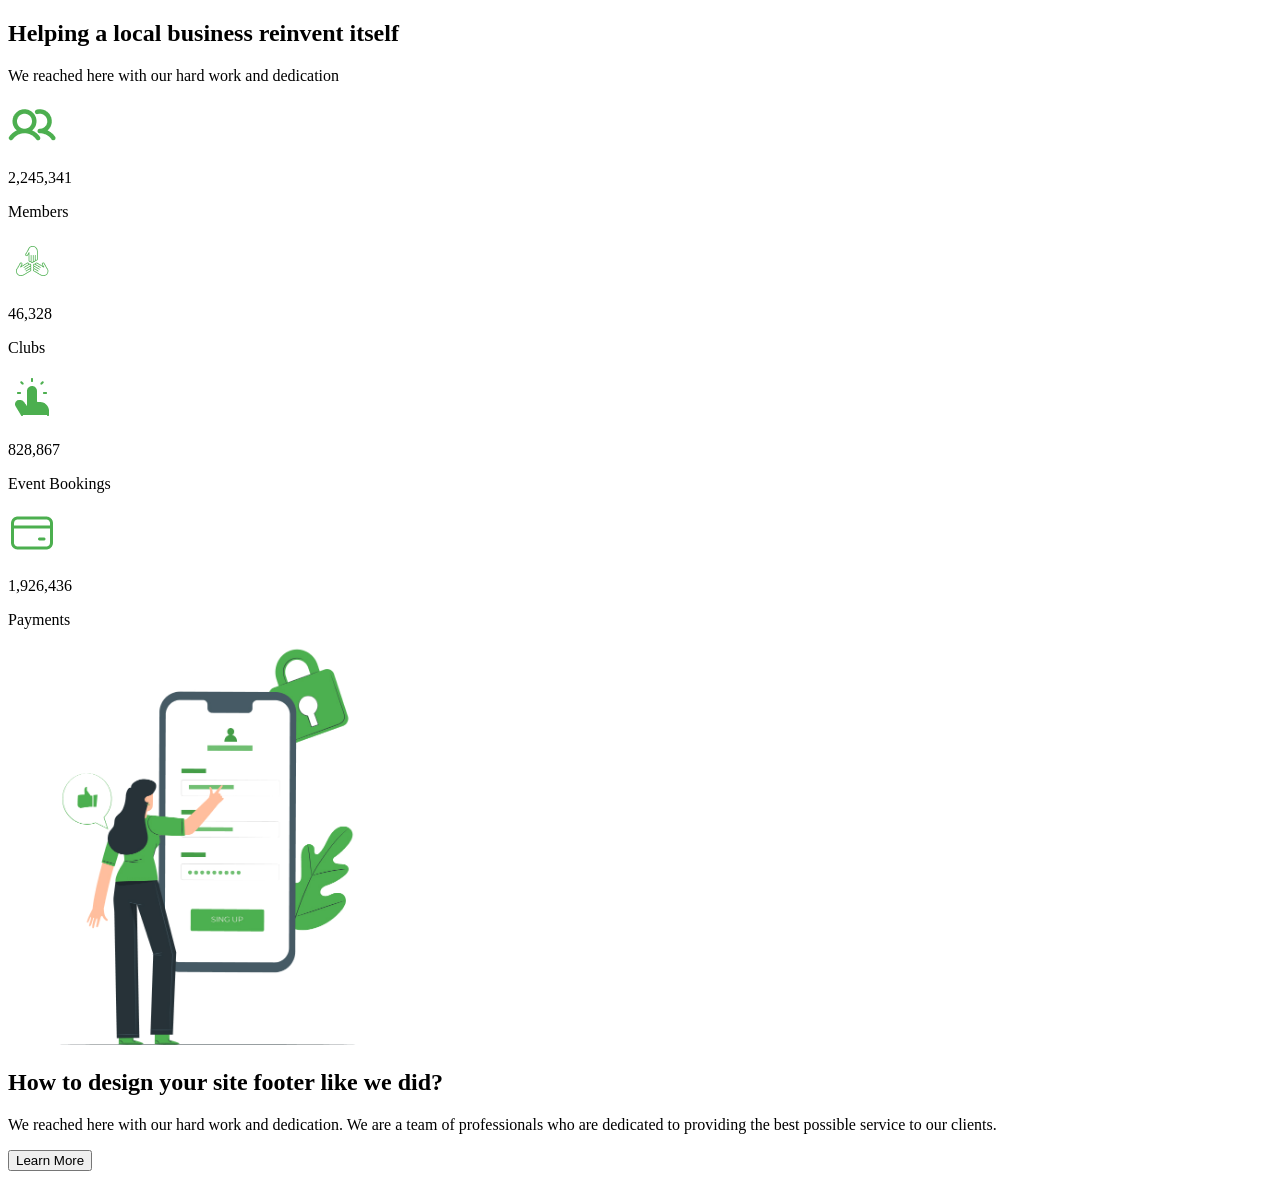
==== tast-1/index.html @ 94c597a1 "feat: write header and section html" ====
<!DOCTYPE html>
<html lang="en">
  <head>
    <meta charset="UTF-8" />
    <meta name="viewport" content="width=device-width, initial-scale=1.0" />
    <link rel="stylesheet" href="styles.css" />
    <title>Task 1</title>
  </head>
  <body>
    <header class="clearfix">
      <div class="title-container">
        <h2>
          Helping a local <span class="new-line">business reinvent itself</span>
        </h2>
        <p>We reached here with our hard work and dedication</p>
      </div>
      <div>
        <div class="stats-container clearfix">
          <div class="stats-item">
            <img src="assets/images/Icon.png" class="icon" alt="members icon" />
            <div class="stats-item-content">
              <p class="stats-item-number">2,245,341</p>
              <p class="stats-item-text">Members</p>
            </div>
          </div>
          <div class="stats-item">
            <img src="assets/images/club.png" class="icon" alt="clubs icon" />
            <div class="stats-item-content">
              <p class="stats-item-number">46,328</p>
              <p class="stats-item-text">Clubs</p>
            </div>
          </div>
        </div>
        <div class="stats-container clearfix">
          <div class="stats-item">
            <img
              src="assets/images/Icon3.png"
              class="icon"
              alt="event bookings icon"
            />
            <div class="stats-item-content">
              <p class="stats-item-number">828,867</p>
              <p class="stats-item-text">Event Bookings</p>
            </div>
          </div>
          <div class="stats-item">
            <img
              src="assets/images/Icon4.png"
              class="icon"
              alt="payments icon"
            />
            <div class="stats-item-content">
              <p class="stats-item-number">1,926,436</p>
              <p class="stats-item-text">Payments</p>
            </div>
          </div>
        </div>
      </div>
    </header>
    <section class="clearfix">
      <div class="section-image">
        <img height="400px" src="assets/images/pana.jpg" alt="mobile" />
      </div>
      <div class="section-content">
        <h2>How to design your site footer like we did?</h2>
        <p>
          We reached here with our hard work and dedication. We are a team of
          professionals who are dedicated to providing the best possible service
          to our clients.
        </p>
        <button class="learn-more-button">Learn More</button>
      </div>
    </section>
  </body>
</html>
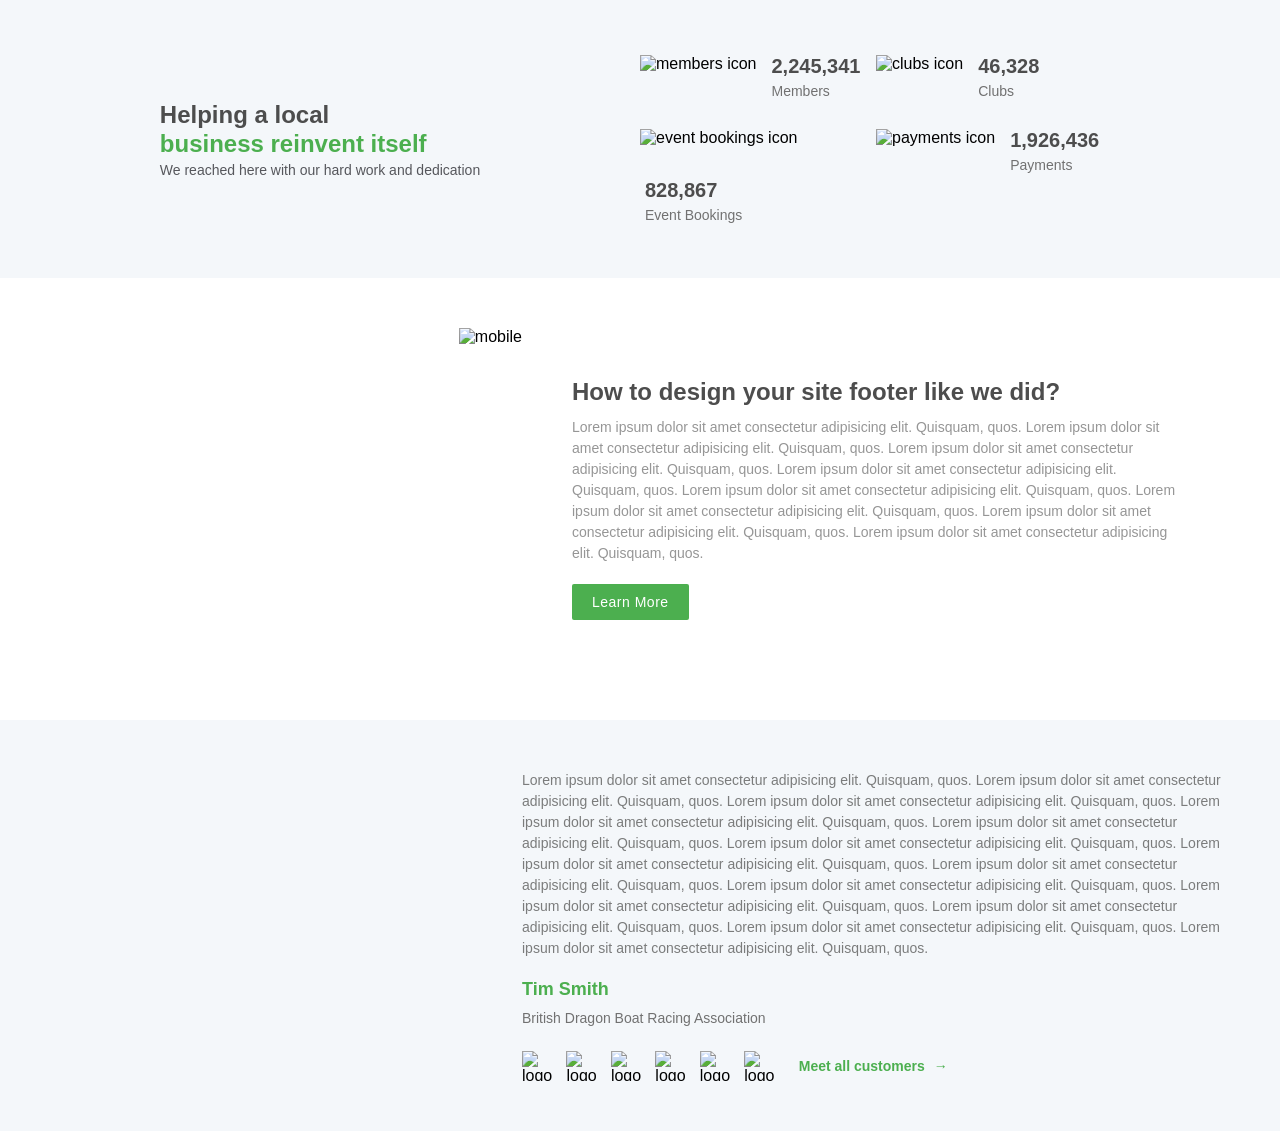
==== commit 9435a095: "feat: footer html and css code" ====
--- a/tast-1/index.html
+++ b/tast-1/index.html
@@ -10,11 +10,12 @@
     <header class="clearfix">
       <div class="title-container">
         <h2>
-          Helping a local <span class="new-line">business reinvent itself</span>
+          Helping a local
+          <span class="new-line">business reinvent itself</span>
         </h2>
         <p>We reached here with our hard work and dedication</p>
       </div>
-      <div>
+      <div class="stats-container-wrapper">
         <div class="stats-container clearfix">
           <div class="stats-item">
             <img src="assets/images/Icon.png" class="icon" alt="members icon" />
@@ -64,12 +65,77 @@
       <div class="section-content">
         <h2>How to design your site footer like we did?</h2>
         <p>
-          We reached here with our hard work and dedication. We are a team of
-          professionals who are dedicated to providing the best possible service
-          to our clients.
+          Lorem ipsum dolor sit amet consectetur adipisicing elit. Quisquam,
+          quos. Lorem ipsum dolor sit amet consectetur adipisicing elit.
+          Quisquam, quos. Lorem ipsum dolor sit amet consectetur adipisicing
+          elit. Quisquam, quos. Lorem ipsum dolor sit amet consectetur
+          adipisicing elit. Quisquam, quos. Lorem ipsum dolor sit amet
+          consectetur adipisicing elit. Quisquam, quos. Lorem ipsum dolor sit
+          amet consectetur adipisicing elit. Quisquam, quos. Lorem ipsum dolor
+          sit amet consectetur adipisicing elit. Quisquam, quos. Lorem ipsum
+          dolor sit amet consectetur adipisicing elit. Quisquam, quos.
         </p>
         <button class="learn-more-button">Learn More</button>
       </div>
     </section>
+    <footer class="clearfix">
+      <div class="footer-space"></div>
+      <div class="footer-content">
+        <p class="footer-content-text">
+          Lorem ipsum dolor sit amet consectetur adipisicing elit. Quisquam,
+          quos. Lorem ipsum dolor sit amet consectetur adipisicing elit.
+          Quisquam, quos. Lorem ipsum dolor sit amet consectetur adipisicing
+          elit. Quisquam, quos. Lorem ipsum dolor sit amet consectetur
+          adipisicing elit. Quisquam, quos. Lorem ipsum dolor sit amet
+          consectetur adipisicing elit. Quisquam, quos. Lorem ipsum dolor sit
+          amet consectetur adipisicing elit. Quisquam, quos. Lorem ipsum dolor
+          sit amet consectetur adipisicing elit. Quisquam, quos. Lorem ipsum
+          dolor sit amet consectetur adipisicing elit. Quisquam, quos. Lorem
+          ipsum dolor sit amet consectetur adipisicing elit. Quisquam, quos.
+          Lorem ipsum dolor sit amet consectetur adipisicing elit. Quisquam,
+          quos. Lorem ipsum dolor sit amet consectetur adipisicing elit.
+          Quisquam, quos. Lorem ipsum dolor sit amet consectetur adipisicing
+          elit. Quisquam, quos. Lorem ipsum dolor sit amet consectetur
+          adipisicing elit. Quisquam, quos.
+        </p>
+        <p class="footer-contact-name">Tim Smith</p>
+        <p class="footer-contact-company">
+          British Dragon Boat Racing Association
+        </p>
+        <div class="footer-customers-logos">
+          <img class="customer-logo" src="assets/images/Logo.png" alt="logo" />
+          <img
+            class="customer-logo"
+            src="assets/images/Logo-1.png"
+            alt="logo1"
+          />
+          <img
+            class="customer-logo"
+            src="assets/images/Logo-2.png"
+            alt="logo2"
+          />
+          <img
+            class="customer-logo"
+            src="assets/images/Logo-3.png"
+            alt="logo3"
+          />
+          <img
+            class="customer-logo"
+            src="assets/images/Logo-4.png"
+            alt="logo4"
+          />
+          <img
+            class="customer-logo"
+            src="assets/images/Logo-5.png"
+            alt="logo5"
+          />
+          <span class="meet-all-customers-container">
+            <a href="#" class="meet-all-customers-link"
+              >Meet all customers <span class="right-arrow">&#8594;</span></a
+            >
+          </span>
+        </div>
+      </div>
+    </footer>
   </body>
 </html>
--- a/tast-1/styles.css
+++ b/tast-1/styles.css
@@ -0,0 +1,189 @@
+* {
+  margin: 0;
+  padding: 0;
+  box-sizing: border-box;
+}
+
+body {
+  font-family: Arial, sans-serif;
+}
+
+footer,
+header {
+  background-color: #f4f7fa;
+  padding: 50px;
+}
+
+header {
+  position: relative;
+}
+
+p {
+  font-size: 14px;
+  color: #56575c;
+}
+
+section {
+  padding: 50px;
+}
+
+.clearfix::after {
+  content: "";
+  clear: both;
+  display: table;
+}
+
+.customer-logo {
+  width: 30px;
+  height: 30px;
+  margin-right: 10px;
+}
+
+.customer-logo,
+.meet-all-customers-container {
+  display: inline-block;
+  vertical-align: middle;
+}
+
+.footer-contact-name {
+  font-size: 18px;
+  font-weight: bold;
+  margin-bottom: 10px;
+}
+
+.footer-contact-company {
+  font-weight: 100;
+  margin-bottom: 25px;
+}
+
+.footer-content {
+  float: right;
+  width: 60%;
+}
+
+.footer-content-text {
+  line-height: 1.5;
+  margin-bottom: 20px;
+  color: #7b7c7c;
+}
+
+.footer-space {
+  float: left;
+  width: 40%;
+  min-height: 100%;
+}
+
+.icon {
+  float: left;
+  padding-top: 5px;
+  padding-bottom: 5px;
+  height: 50px;
+  margin-right: 10px;
+}
+
+.learn-more-button {
+  padding: 10px 20px;
+  background-color: #4caf4f;
+  color: white;
+  border: none;
+  border-radius: 2px;
+  font-size: 14px;
+  letter-spacing: 0.5px;
+}
+
+.meet-all-customers-container {
+  margin-left: 10px;
+}
+
+.meet-all-customers-link {
+  font-size: 14px;
+  font-weight: 600;
+  margin-right: 10px;
+  text-decoration: none;
+}
+
+.new-line {
+  display: block;
+}
+
+.right-arrow {
+  font-size: 14px;
+  font-weight: 600;
+  padding-left: 5px;
+}
+
+.section-content {
+  float: right;
+  padding: 50px;
+  width: 60%;
+}
+
+.section-content h2 {
+  color: #4d4d4d;
+  line-height: 1.2;
+  margin-bottom: 10px;
+}
+
+.section-content p {
+  margin-bottom: 20px;
+  line-height: 1.5;
+  font-weight: 100;
+  color: #969696;
+}
+
+.section-image {
+  float: left;
+  text-align: right;
+  width: 40%;
+}
+
+.stats-container-wrapper {
+  float: right;
+  width: 50%;
+}
+
+.stats-container + .stats-container {
+  margin-top: 20px;
+}
+
+.stats-item {
+  width: 40%;
+  float: left;
+}
+
+.stats-item-content {
+  float: left;
+  padding: 5px;
+}
+
+.stats-item-number {
+  color: #4d4d4d;
+  font-size: 20px;
+  font-weight: bold;
+  margin-bottom: 5px;
+}
+
+.stats-item-text,
+.footer-contact-company {
+  color: #717171;
+}
+
+.title-container {
+  display: inline-block;
+  position: absolute;
+  left: 25%;
+  top: 50%;
+  transform: translate(-50%, -50%);
+}
+
+.title-container h2 {
+  color: #4d4d4d;
+  line-height: 1.2;
+  margin-bottom: 3px;
+}
+
+.title-container h2 span,
+.footer-contact-name,
+.meet-all-customers-link {
+  color: #4caf4f;
+}
